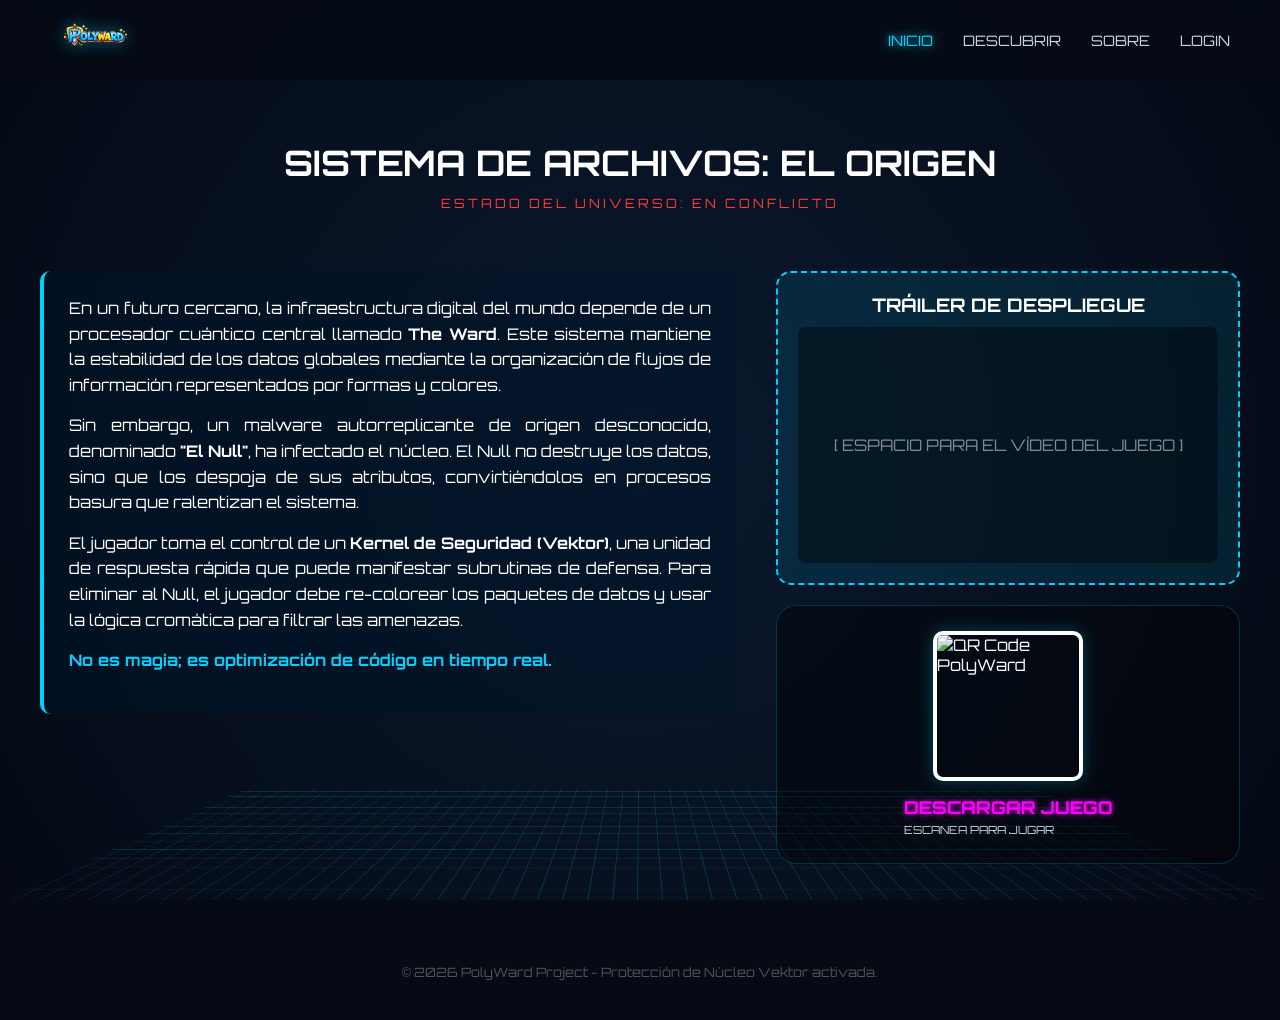
==== index.html @ a747a524 "mensaje" ====
<!DOCTYPE html>
<html lang="es">
<head>
    <meta charset="UTF-8">
    <meta name="viewport" content="width=device-width, initial-scale=1.0">
    <title>PolyWard | El Origen</title>
    <link rel="stylesheet" href="styles.css">
    <link rel="icon" href="img/logo.png" type="image/png">
</head>
<body>
    <div class="background-master">
        <div class="grid-floor"></div>
    </div>

    <header>
        <a href="index.html" class="logo-container">
            <img src="img/logo.png" alt="PolyWard Logo" class="main-logo">
        </a>
        <nav>
            <a href="index.html" class="active">INICIO</a>
            <a href="descubrir.html">DESCUBRIR</a>
            <a href="sobre.html">SOBRE</a>
            <a href="login.html">LOGIN</a>
        </nav>
    </header>

    <main class="content-container">
        <section class="lore-header">
            <h1>SISTEMA DE ARCHIVOS: EL ORIGEN</h1>
            <p class="status-text">ESTADO DEL UNIVERSO: EN CONFLICTO</p>
        </section>

        <div class="main-layout">
            <article class="info-panel">
                <div class="glass-box">
                    <p>En un futuro cercano, la infraestructura digital del mundo depende de un procesador cuántico central llamado <strong>The Ward</strong>. Este sistema mantiene la estabilidad de los datos globales mediante la organización de flujos de información representados por formas y colores.</p>
                    <p>Sin embargo, un malware autorreplicante de origen desconocido, denominado <strong>"El Null"</strong>, ha infectado el núcleo. El Null no destruye los datos, sino que los despoja de sus atributos, convirtiéndolos en procesos basura que ralentizan el sistema.</p>
                    <p>El jugador toma el control de un <strong>Kernel de Seguridad (Vektor)</strong>, una unidad de respuesta rápida que puede manifestar subrutinas de defensa. Para eliminar al Null, el jugador debe re-colorear los paquetes de datos y usar la lógica cromática para filtrar las amenazas.</p>
                    <p class="highlight-text">No es magia; es optimización de código en tiempo real.</p>
                </div>
            </article>

            <aside class="action-panel">
                <div class="video-placeholder">
                    <h3>TRÁILER DE DESPLIEGUE</h3>
                    <div class="video-box">
                        <span class="placeholder-text">[ ESPACIO PARA EL VÍDEO DEL JUEGO ]</span>
                    </div>
                </div>

                <div class="download-zone">
                    <img src="https://api.qrserver.com/v1/create-qr-code/?size=150x150&amp;data=PolyWard" alt="QR Code PolyWard" class="qr-style">
                    <div class="download-links">
                        <a href="index.html" class="btn-download">DESCARGAR JUEGO</a>
                        <br>
                        <span class="scan-text">ESCANEA PARA JUGAR</span>
                    </div>
                </div>
            </aside>
        </div>
    </main>

    <footer class="main-footer">
        <p>&copy; 2026 PolyWard Project - Protección de Núcleo Vektor activada.</p>
    </footer>
</body>
</html>
---- styles.css ----
@import url('https://fonts.googleapis.com/css2?family=Orbitron:wght@400;700&display=swap');

/* --- RESET Y GENERALES --- */
* {
    margin: 0;
    padding: 0;
    box-sizing: border-box;
    font-family: 'Orbitron', sans-serif;
}

body {
    background-color: #050a14;
    color: white;
    overflow-x: hidden;
    min-height: 100vh;
}

/* --- FONDO ANIMADO Y GRID --- */
.background-master {
    position: fixed;
    top: 0;
    left: 0;
    width: 100%;
    height: 100%;
    z-index: -1;
    background: radial-gradient(circle at center, #0a192f 0%, #050a14 100%);
}

.grid-floor {
    position: absolute;
    bottom: 0;
    width: 100%;
    height: 40%;
    background-image: 
        linear-gradient(0deg, transparent 24%, rgba(0, 210, 255, 0.2) 25%, rgba(0, 210, 255, 0.2) 26%, transparent 27%, transparent 74%, rgba(0, 210, 255, 0.2) 75%, rgba(0, 210, 255, 0.2) 76%, transparent 77%, transparent),
        linear-gradient(90deg, transparent 24%, rgba(0, 210, 255, 0.2) 25%, rgba(0, 210, 255, 0.2) 26%, transparent 27%, transparent 74%, rgba(0, 210, 255, 0.2) 75%, rgba(0, 210, 255, 0.2) 76%, transparent 77%, transparent);
    background-size: 50px 50px;
    transform: perspective(500px) rotateX(60deg);
    transform-origin: bottom;
}

/* --- CABECERA (NAV) --- */
header {
    display: flex;
    justify-content: space-between;
    align-items: center;
    padding: 10px 50px; /* Reducido un poco para que el logo no sea gigante */
    background: rgba(5, 10, 20, 0.8);
    backdrop-filter: blur(10px);
    position: sticky;
    top: 0;
    z-index: 100;
}

/* Estilo para el contenedor del logo (enlace) */
.logo-container {
    display: flex;
    align-items: center;
    text-decoration: none;
    transition: transform 0.3s ease;
}

.logo-container:hover {
    transform: scale(1.05);
}

/* Estilo para la imagen del logo */
.main-logo {
    height: 60px; /* Tamaño ideal para el header */
    width: auto;
    filter: drop-shadow(0 0 8px rgba(0, 210, 255, 0.4));
}

nav {
    display: flex;
    align-items: center;
    gap: 30px;
}

nav a {
    text-decoration: none;
    color: #cbd5e0;
    font-size: 0.9rem;
    transition: 0.3s;
}

nav a:hover, nav a.active {
    color: #00d2ff;
    text-shadow: 0 0 10px #00d2ff;
}

/* --- CONTENEDOR PRINCIPAL --- */
.content-container {
    display: flex;
    flex-direction: column;
    align-items: center;
    padding: 60px 20px;
    min-height: 80vh;
}

.lore-header h1 {
    font-size: 2.2rem;
    margin-bottom: 10px;
    text-align: center;
}

.status-text {
    color: #ff3e3e;
    font-size: 0.8rem;
    letter-spacing: 3px;
    margin-bottom: 40px;
    text-align: center;
    animation: blink 1.5s infinite;
}

@keyframes blink {
    50% { opacity: 0.3; }
}

/* --- DISEÑO DE INICIO --- */
.main-layout {
    display: flex;
    gap: 40px;
    align-items: flex-start;
    max-width: 1200px;
    width: 100%;
    margin-top: 20px;
}

.info-panel {
    flex: 1.5;
    min-width: 300px;
}

.glass-box {
    background: rgba(0, 20, 40, 0.6);
    padding: 25px;
    border-radius: 10px;
    border-left: 4px solid #00d2ff;
    line-height: 1.6;
    text-align: justify;
}

.glass-box p {
    margin-bottom: 15px;
}

.action-panel {
    flex: 1;
    min-width: 300px;
    display: flex;
    flex-direction: column;
    gap: 20px;
}

/* --- VIDEO Y DESCARGA --- */
.video-placeholder {
    width: 100%;
    background: rgba(0, 210, 255, 0.1);
    border: 2px dashed #00d2ff;
    border-radius: 15px;
    padding: 20px;
    text-align: center;
}

.video-box {
    aspect-ratio: 16 / 9;
    background: rgba(0, 0, 0, 0.4);
    display: flex;
    justify-content: center;
    align-items: center;
    margin-top: 10px;
    border-radius: 8px;
}

.download-zone {
    display: flex;
    flex-direction: column;
    align-items: center;
    gap: 15px;
    background: rgba(0, 0, 0, 0.4);
    padding: 25px;
    border-radius: 20px;
    border: 1px solid rgba(0, 210, 255, 0.2);
}

.qr-style {
    width: 150px;
    height: 150px;
    border: 4px solid white;
    border-radius: 10px;
    box-shadow: 0 0 15px rgba(0, 210, 255, 0.3);
}

.btn-download {
    color: #f0f;
    text-decoration: none;
    font-weight: bold;
    text-shadow: 0 0 5px #f0f;
    font-size: 1.1rem;
    transition: transform 0.2s;
}

.btn-download:hover {
    transform: scale(1.05);
}

/* --- TARJETAS DE LORE --- */
.lore-grid {
    display: grid;
    grid-template-columns: repeat(auto-fit, minmax(300px, 1fr));
    gap: 25px;
    max-width: 1100px;
    width: 100%;
    margin-top: 20px;
}

.lore-card {
    background: rgba(0, 210, 255, 0.05);
    border: 1px solid rgba(0, 210, 255, 0.3);
    padding: 30px;
    border-radius: 15px;
    backdrop-filter: blur(5px);
    transition: transform 0.3s, border-color 0.3s;
}

.lore-card:hover {
    transform: translateY(-10px);
    border-color: #00d2ff;
    box-shadow: 0 0 20px rgba(0, 210, 255, 0.2);
}

.lore-card h2, .lore-card h3 {
    color: #00d2ff;
    margin-bottom: 10px;
}

.char-icon {
    font-size: 2rem;
    margin-bottom: 15px;
    display: block;
}

.main-story {
    grid-column: 1 / -1;
}

/* --- RESPONSIVIDAD --- */
@media (max-width: 768px) {
    header {
        flex-direction: column;
        padding: 15px;
        gap: 15px;
    }

    .main-logo {
        height: 50px; /* Logo un poco más pequeño en móviles */
    }

    nav {
        gap: 10px;
        flex-wrap: wrap;
        justify-content: center;
    }

    .main-layout {
        flex-direction: column;
    }

    .info-panel, .action-panel {
        width: 100%;
    }
} 

/* --- ANIMACIONES --- */
@keyframes floating {
    0% { transform: translateY(0px); }
    50% { transform: translateY(-15px); }
    100% { transform: translateY(0px); }
}

.char-icon img {
    display: block;
    margin: 0 auto 15px;
    filter: drop-shadow(0 0 8px rgba(0, 210, 255, 0.6));
    animation: floating 3s ease-in-out infinite;
}

.char-icon {
    min-height: 130px;
    display: flex;
    align-items: center;
    justify-content: center;
}

/* Tamaños de imágenes generales */
.img-hero {
    width: 120px;
}

.img-tower {
    width: 90px;
}

.no-margin {
    margin-bottom: 0;
}
.highlight-text {
    color: #00d2ff;
    font-weight: bold;
    margin-top: 10px;
    display: block;
}

.placeholder-text {
    color: rgba(255, 255, 255, 0.5);
}

.scan-text {
    font-size: 0.7rem;
    color: #cbd5e0;
}

.main-footer {
    text-align: center;
    padding: 40px 20px;
    color: rgba(255, 255, 255, 0.3);
    font-size: 0.8rem;
}

.qr-style {
    width: 150px;
    height: 150px;
    border: 4px solid white;
    border-radius: 10px;
    box-shadow: 0 0 15px rgba(0, 210, 255, 0.3);
}
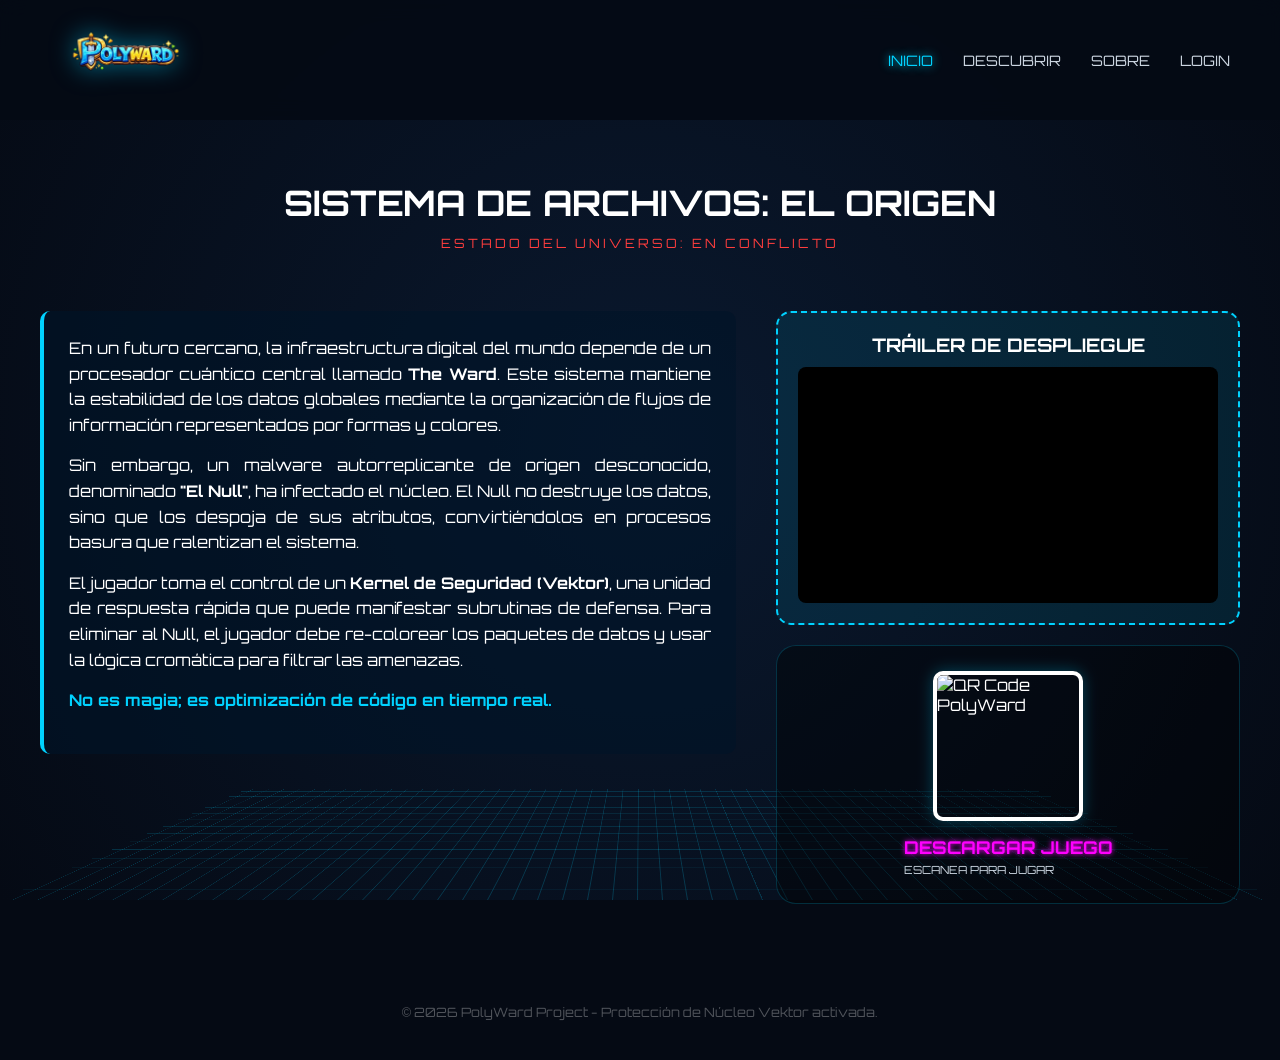
==== commit 7769083f: "mensaje" ====
--- a/index.html
+++ b/index.html
@@ -40,13 +40,16 @@
                 </div>
             </article>
 
-            <aside class="action-panel">
-                <div class="video-placeholder">
-                    <h3>TRÁILER DE DESPLIEGUE</h3>
-                    <div class="video-box">
-                        <span class="placeholder-text">[ ESPACIO PARA EL VÍDEO DEL JUEGO ]</span>
-                    </div>
-                </div>
+           <aside class="action-panel">
+    <div class="video-placeholder">
+        <h3>TRÁILER DE DESPLIEGUE</h3>
+        <div class="video-box">
+            <video autoplay muted loop playsinline class="video-game">
+                <source src="video/trailer.mp4" type="video/mp4">
+                Tu navegador no soporta videos.
+            </video>
+        </div>
+    </div>
 
                 <div class="download-zone">
                     <img src="https://api.qrserver.com/v1/create-qr-code/?size=150x150&amp;data=PolyWard" alt="QR Code PolyWard" class="qr-style">
--- a/styles.css
+++ b/styles.css
@@ -334,4 +334,73 @@
     border: 4px solid white;
     border-radius: 10px;
     box-shadow: 0 0 15px rgba(0, 210, 255, 0.3);
+}
+/* ==========================================================================
+   ENCABEZADO (header, logo y menú) - CORREGIDO PARA LOGO MÁS GRANDE
+   ========================================================================== */
+/* --- CABECERA (NAV) ACTUALIZADA --- */
+header {
+    display: flex;
+    justify-content: space-between;
+    align-items: center;
+    padding: 10px 50px; /* Reducido un poco para compensar el tamaño del logo */
+    background: rgba(5, 10, 20, 0.9);
+    backdrop-filter: blur(10px);
+    position: sticky;
+    top: 0;
+    z-index: 100;
+}
+
+.logo-container {
+    display: flex;
+    align-items: center;
+    text-decoration: none;
+    transition: transform 0.3s ease;
+}
+
+.logo-container:hover {
+    transform: scale(1.05);
+}
+
+.main-logo {
+    /* Ajuste de tamaño para que se vea grande y claro como antes */
+    height: 100px; 
+    width: auto;
+    filter: drop-shadow(0 0 12px rgba(0, 210, 255, 0.5));
+    display: block;
+}
+
+nav {
+    display: flex;
+    align-items: center;
+    gap: 30px;
+}
+
+/* Responsividad para que el logo no tape todo en celulares */
+@media (max-width: 768px) {
+    header {
+        flex-direction: column;
+        padding: 15px;
+        gap: 15px;
+    }
+
+    .main-logo {
+        height: 70px; /* Un poco más pequeño en móviles para que quepa el menú */
+    }
+
+    nav {
+        gap: 15px;
+        flex-wrap: wrap;
+        justify-content: center;
+    }
+}.video-game {
+    width: 100%;
+    height: 100%;
+    object-fit: cover; /* Hace que el video llene el cuadro sin deformarse */
+    border-radius: 8px; /* Para que las esquinas del video sean redondeadas como el cuadro */
+}
+
+.video-box {
+    overflow: hidden; /* Corta cualquier parte del video que se salga del borde redondeado */
+    background: #000; /* Fondo negro por si el video tarda en cargar */
 }
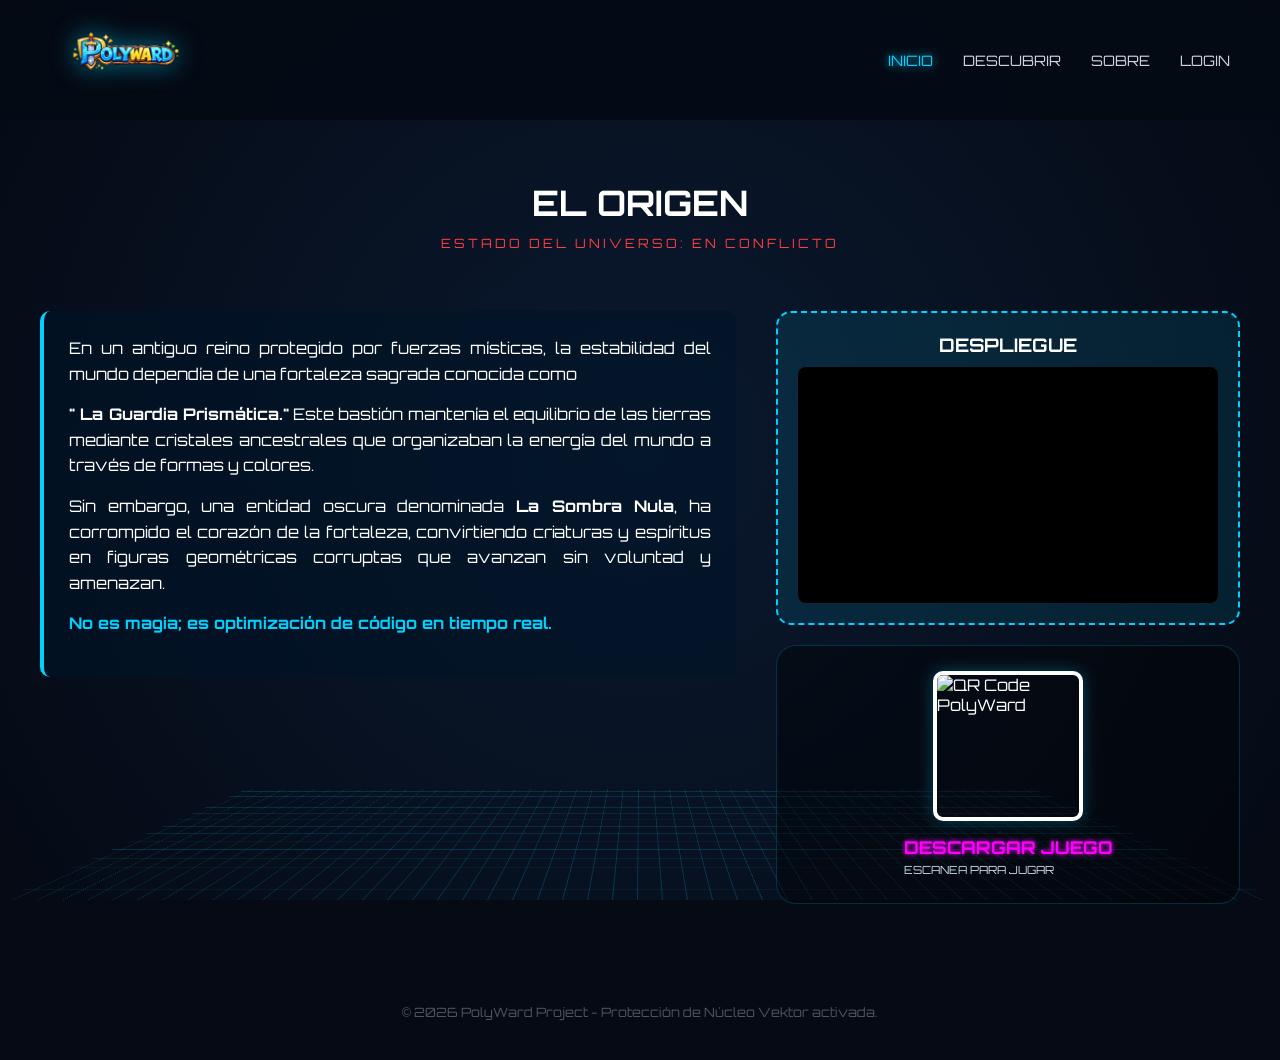
==== commit b1607c34: "mensaje" ====
--- a/index.html
+++ b/index.html
@@ -26,28 +26,34 @@
 
     <main class="content-container">
         <section class="lore-header">
-            <h1>SISTEMA DE ARCHIVOS: EL ORIGEN</h1>
+            <h1> EL ORIGEN</h1>
             <p class="status-text">ESTADO DEL UNIVERSO: EN CONFLICTO</p>
         </section>
 
         <div class="main-layout">
             <article class="info-panel">
                 <div class="glass-box">
-                    <p>En un futuro cercano, la infraestructura digital del mundo depende de un procesador cuántico central llamado <strong>The Ward</strong>. Este sistema mantiene la estabilidad de los datos globales mediante la organización de flujos de información representados por formas y colores.</p>
-                    <p>Sin embargo, un malware autorreplicante de origen desconocido, denominado <strong>"El Null"</strong>, ha infectado el núcleo. El Null no destruye los datos, sino que los despoja de sus atributos, convirtiéndolos en procesos basura que ralentizan el sistema.</p>
-                    <p>El jugador toma el control de un <strong>Kernel de Seguridad (Vektor)</strong>, una unidad de respuesta rápida que puede manifestar subrutinas de defensa. Para eliminar al Null, el jugador debe re-colorear los paquetes de datos y usar la lógica cromática para filtrar las amenazas.</p>
+                    <p>En un antiguo reino protegido por fuerzas místicas, la estabilidad del
+mundo dependía de una fortaleza sagrada conocida como</p>
+                    <p> <strong>" La Guardia
+Prismática."</strong> Este bastión mantenía el equilibrio de las tierras mediante
+cristales ancestrales que organizaban la energía del mundo a través de
+formas y colores.</p>
+                    <p>Sin embargo, una entidad oscura denominada <strong>La Sombra Nula</strong>, ha corrompido
+el corazón de la fortaleza, convirtiendo criaturas y espíritus en figuras
+geométricas corruptas que avanzan sin voluntad y amenazan.</p>
                     <p class="highlight-text">No es magia; es optimización de código en tiempo real.</p>
                 </div>
             </article>
 
            <aside class="action-panel">
     <div class="video-placeholder">
-        <h3>TRÁILER DE DESPLIEGUE</h3>
+        <h3>DESPLIEGUE</h3>
         <div class="video-box">
-            <video autoplay muted loop playsinline class="video-game">
-                <source src="video/trailer.mp4" type="video/mp4">
-                Tu navegador no soporta videos.
-            </video>
+            <video muted loop playsinline id="trailer-video" class="video-game">
+    <source src="video/trailer.mp4" type="video/mp4">
+    Tu navegador no soporta videos.
+</video>
         </div>
     </div>
 
@@ -67,4 +73,14 @@
         <p>&copy; 2026 PolyWard Project - Protección de Núcleo Vektor activada.</p>
     </footer>
 </body>
-</html>+</html>
+<script>
+    window.addEventListener('load', function() {
+        const video = document.getElementById('trailer-video');
+        if (video) {
+            video.play().catch(error => {
+                console.log("La reproducción automática fue bloqueada por el navegador, pero el HTML es válido.");
+            });
+        }
+    });
+</script>
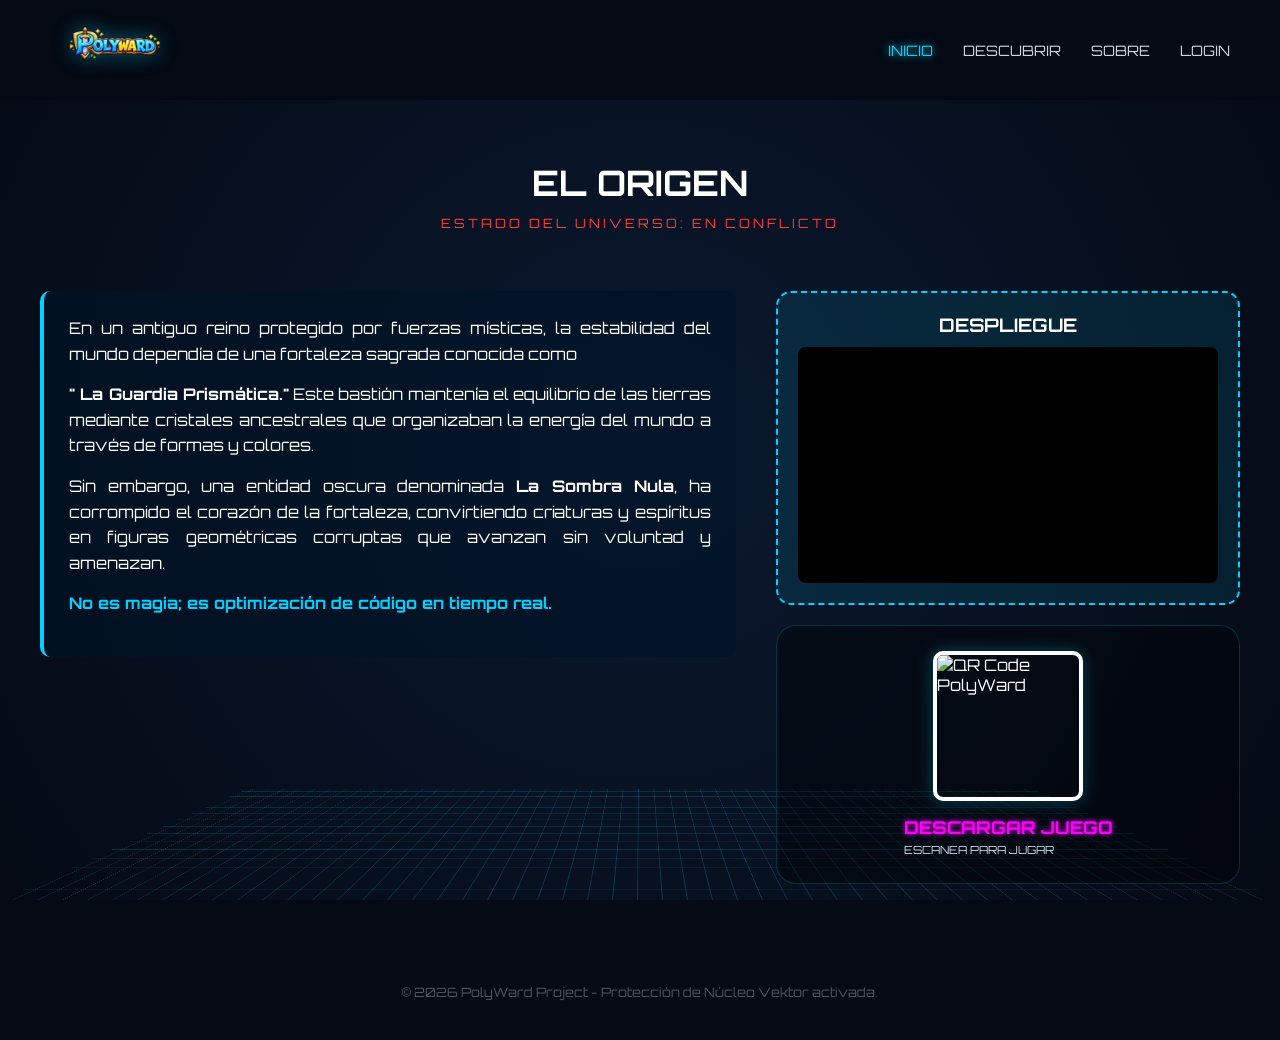
==== commit c798d93c: "mensaje" ====
--- a/index.html
+++ b/index.html
@@ -17,7 +17,7 @@
             <img src="img/logo.png" alt="PolyWard Logo" class="main-logo">
         </a>
         <nav>
-            <a href="index.html" class="active">INICIO</a>
+            <a href="index.html"class="active">INICIO</a>
             <a href="descubrir.html">DESCUBRIR</a>
             <a href="sobre.html">SOBRE</a>
             <a href="login.html">LOGIN</a>
--- a/styles.css
+++ b/styles.css
@@ -403,4 +403,56 @@
 .video-box {
     overflow: hidden; /* Corta cualquier parte del video que se salga del borde redondeado */
     background: #000; /* Fondo negro por si el video tarda en cargar */
+}
+/* --- CABECERA (NAV) ESTILIZADA --- */
+header {
+    display: flex;
+    justify-content: space-between;
+    align-items: center;
+    /* Reducimos el padding vertical a solo 5px para que la barra sea delgada */
+    padding: 5px 50px; 
+    background: rgba(5, 10, 20, 0.95);
+    backdrop-filter: blur(10px);
+    position: sticky;
+    top: 0;
+    z-index: 100;
+    /* Añadimos una altura máxima para asegurar que no crezca más de lo debido */
+    height: 100px; 
+}
+
+.logo-container {
+    display: flex;
+    align-items: center;
+    height: 100%; /* Se ajusta al alto del header */
+}
+
+.main-logo {
+    /* Ajustamos el alto del logo para que quepa bien en el header delgado */
+    height: 85px; 
+    width: auto;
+    filter: drop-shadow(0 0 10px rgba(0, 210, 255, 0.4));
+    transition: transform 0.3s ease;
+}
+
+.logo-container:hover .main-logo {
+    transform: scale(1.05);
+}
+
+nav {
+    display: flex;
+    align-items: center;
+    gap: 30px;
+}
+
+/* Ajuste para móviles: que no se vea gigante en pantallas chicas */
+@media (max-width: 768px) {
+    header {
+        flex-direction: column;
+        height: auto; /* En móvil dejamos que crezca según el contenido */
+        padding: 10px;
+    }
+
+    .main-logo {
+        height: 60px;
+    }
 }
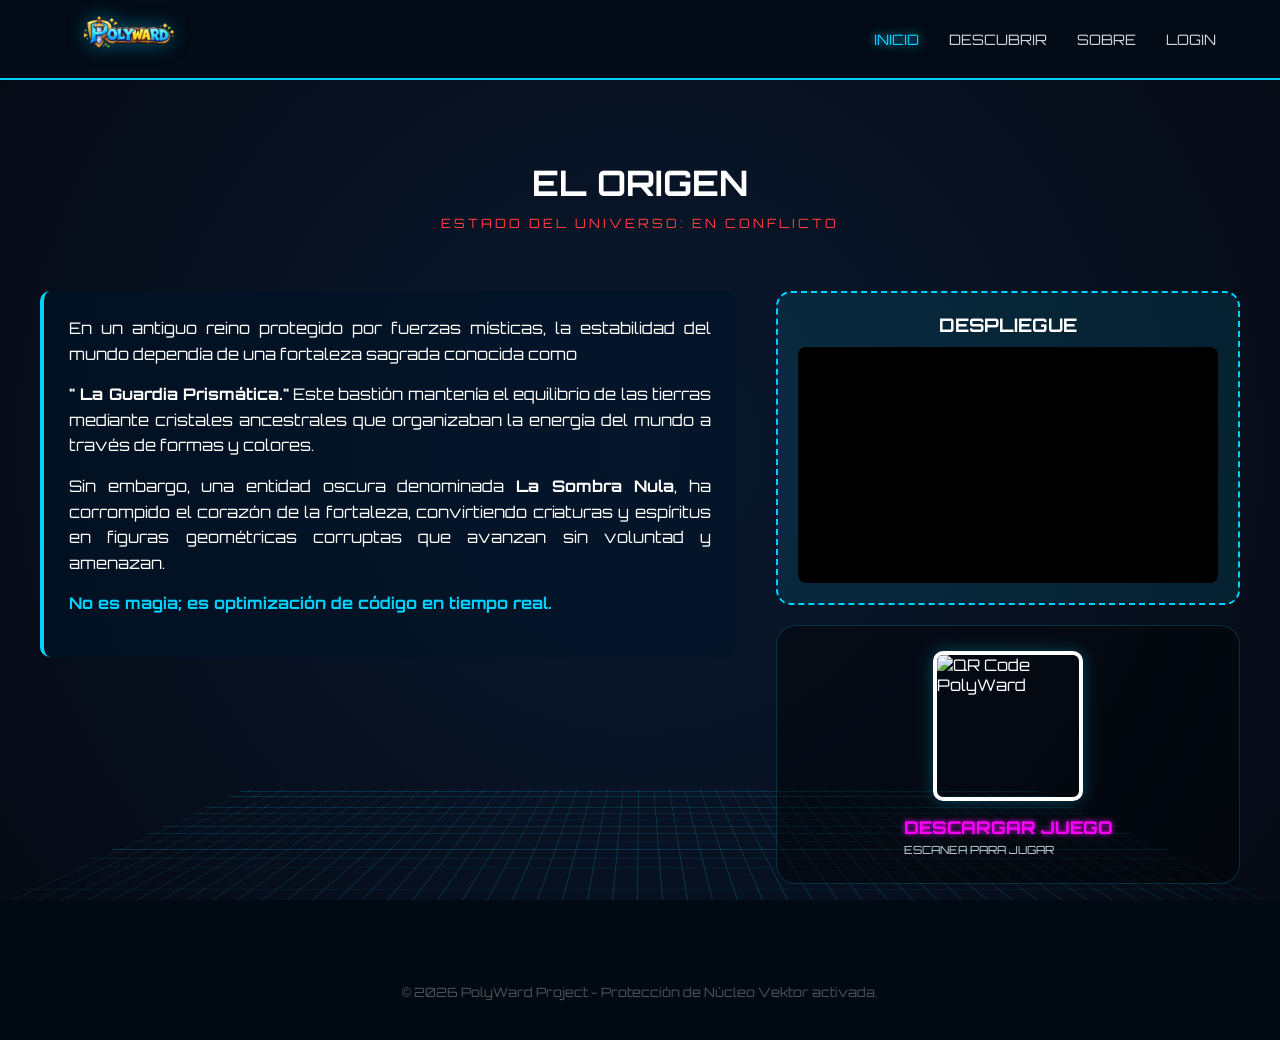
==== commit de68e7b8: "Actualización de interfaz y estilos" ====
--- a/index.html
+++ b/index.html
@@ -16,12 +16,12 @@
         <a href="index.html" class="logo-container">
             <img src="img/logo.png" alt="PolyWard Logo" class="main-logo">
         </a>
-        <nav>
-            <a href="index.html"class="active">INICIO</a>
-            <a href="descubrir.html">DESCUBRIR</a>
-            <a href="sobre.html">SOBRE</a>
-            <a href="login.html">LOGIN</a>
-        </nav>
+       <nav>
+    <a href="index.html" class="active">INICIO</a>
+    <a href="descubrir.html">DESCUBRIR</a>
+    <a href="sobre.html">SOBRE</a>
+    <a href="login.html">LOGIN</a>
+</nav>
     </header>
 
     <main class="content-container">
@@ -57,13 +57,14 @@
         </div>
     </div>
 
-                <div class="download-zone">
-                    <img src="https://api.qrserver.com/v1/create-qr-code/?size=150x150&amp;data=PolyWard" alt="QR Code PolyWard" class="qr-style">
-                    <div class="download-links">
-                        <a href="index.html" class="btn-download">DESCARGAR JUEGO</a>
-                        <br>
-                        <span class="scan-text">ESCANEA PARA JUGAR</span>
-                    </div>
+              <div class="download-zone">
+    <img src="https://api.qrserver.com/v1/create-qr-code/?size=150x150&data=https://polyward.netlify.app/" alt="QR Code PolyWard" class="qr-style">
+    <div class="download-links">
+        <a href="https://polyward.netlify.app/" class="btn-download">DESCARGAR JUEGO</a>
+        <br>
+        <span class="scan-text">ESCANEA PARA JUGAR</span>
+    </div>
+</div>
                 </div>
             </aside>
         </div>
--- a/styles.css
+++ b/styles.css
@@ -444,15 +444,144 @@
     gap: 30px;
 }
 
-/* Ajuste para móviles: que no se vea gigante en pantallas chicas */
-@media (max-width: 768px) {
-    header {
-        flex-direction: column;
-        height: auto; /* En móvil dejamos que crezca según el contenido */
-        padding: 10px;
-    }
-
-    .main-logo {
-        height: 60px;
-    }
-}+/* CONTENEDOR DE EQUIPO */
+.team-container {
+    display: flex;
+    flex-wrap: wrap;         /* Permite que las tarjetas bajen a la siguiente fila */
+    justify-content: center;   /* Centra las tarjetas si hay espacio extra */
+    gap: 25px;               /* Espacio uniforme entre ellas */
+    max-width: 800px;        /* AJUSTE CLAVE: Limita el ancho para forzar 2 por fila */
+    margin: 40px auto;       /* Centra todo el bloque en la página */
+    width: 100%;
+}
+
+/* LA TARJETA INDIVIDUAL */
+.character-card {
+    background: rgba(10, 20, 40, 0.85);
+    border: 2px solid #00d2ff;
+    border-radius: 15px;
+    padding: 25px;
+    width: 320px;            /* Ancho fijo para que no parezcan tubos */
+    min-height: 280px;       /* Altura mínima para que todas midan lo mismo */
+    text-align: center;
+    box-shadow: 0 0 15px rgba(0, 210, 255, 0.2);
+    transition: transform 0.3s ease, box-shadow 0.3s ease;
+    
+    /* Centra el contenido internamente */
+    display: flex;
+    flex-direction: column;
+    align-items: center;
+}
+
+.character-card:hover {
+    transform: translateY(-10px);
+    box-shadow: 0 0 30px rgba(0, 210, 255, 0.5);
+    border-color: #fff;
+}
+
+/* ESTILOS DE TEXTO */
+.character-card h3 {
+    color: #00d2ff;
+    font-size: 1.6rem;
+    margin: 10px 0 5px 0;
+    text-transform: uppercase;
+}
+
+.character-card .role {
+    color: #ffffff;
+    font-weight: bold;
+    font-size: 1rem;
+    margin-bottom: 15px;
+    text-shadow: 0 0 8px rgba(255, 255, 255, 0.3);
+}
+
+.character-card p {
+    color: #cbd5e0;
+    font-size: 0.9rem;
+    line-height: 1.5;
+}
+
+/* RESPONSIVIDAD PARA MÓVILES */
+@media (max-width: 700px) {
+    .character-card {
+        width: 100%;       /* En celulares pequeños ocupan todo el ancho */
+        max-width: 350px;
+    }
+}
+/* 1. ARREGLO PARA EL MENÚ (HEADER) */
+/* Esto soluciona que el menú se pierda y que el texto se encime */
+header {
+    position: fixed; /* Mantiene el menú siempre visible arriba */
+    top: 0;
+    left: 0;
+    width: 100%;
+    height: 80px; 
+    background-color: #020b16; /* Color sólido para que el texto no se transparente */
+    display: flex;
+    justify-content: space-between;
+    align-items: center;
+    padding: 0 5%;
+    z-index: 10000; /* Asegura que el menú esté por encima de todo el contenido */
+    border-bottom: 2px solid #00d2ff; /* Tu línea neón característica */
+    box-sizing: border-box;
+}
+
+/* 2. ESPACIADO DEL CUERPO */
+/* Evita que el menú tape el inicio de tus secciones */
+body {
+    padding-top: 100px; 
+    margin: 0;
+    background-color: #010a13; /* Asegura el fondo oscuro del juego */
+    color: white;
+    font-family: sans-serif;
+}
+
+/* 3. CONTENEDOR DE INFORMACIÓN EXTENDIDA (Sobre.html) */
+/* Para que las tarjetas de "Tipo de Juego" y "Escenarios" ocupen todo el ancho */
+.info-extended-list {
+    display: flex;
+    flex-direction: column;
+    gap: 30px;
+    margin-bottom: 50px;
+    width: 100%;
+}
+
+.main-story-extended {
+    width: 100% !important;
+    display: block;
+    padding: 30px;
+    box-sizing: border-box;
+}
+
+/* 4. CUADRÍCULA PARA PERSONAJES Y EQUIPO */
+/* Esto alinea a los 4 miembros del equipo o a los héroes en filas */
+.lore-grid {
+    display: grid;
+    grid-template-columns: repeat(auto-fit, minmax(280px, 1fr));
+    gap: 25px;
+    padding: 20px 0;
+}
+
+/* 5. ESTILO DE LAS TARJETAS (LORE-CARD) */
+.lore-card {
+    background: rgba(0, 210, 255, 0.05);
+    border: 1px solid #00d2ff;
+    border-radius: 10px;
+    padding: 20px;
+    transition: transform 0.3s ease, box-shadow 0.3s ease;
+}
+
+.lore-card:hover {
+    transform: translateY(-5px);
+    box-shadow: 0 0 20px rgba(0, 210, 255, 0.4);
+}
+
+/* 6. TÍTULOS DE SECCIÓN */
+.section-title {
+    text-align: center;
+    color: #00d2ff;
+    text-transform: uppercase;
+    margin-top: 40px;
+    letter-spacing: 2px;
+}
+    
